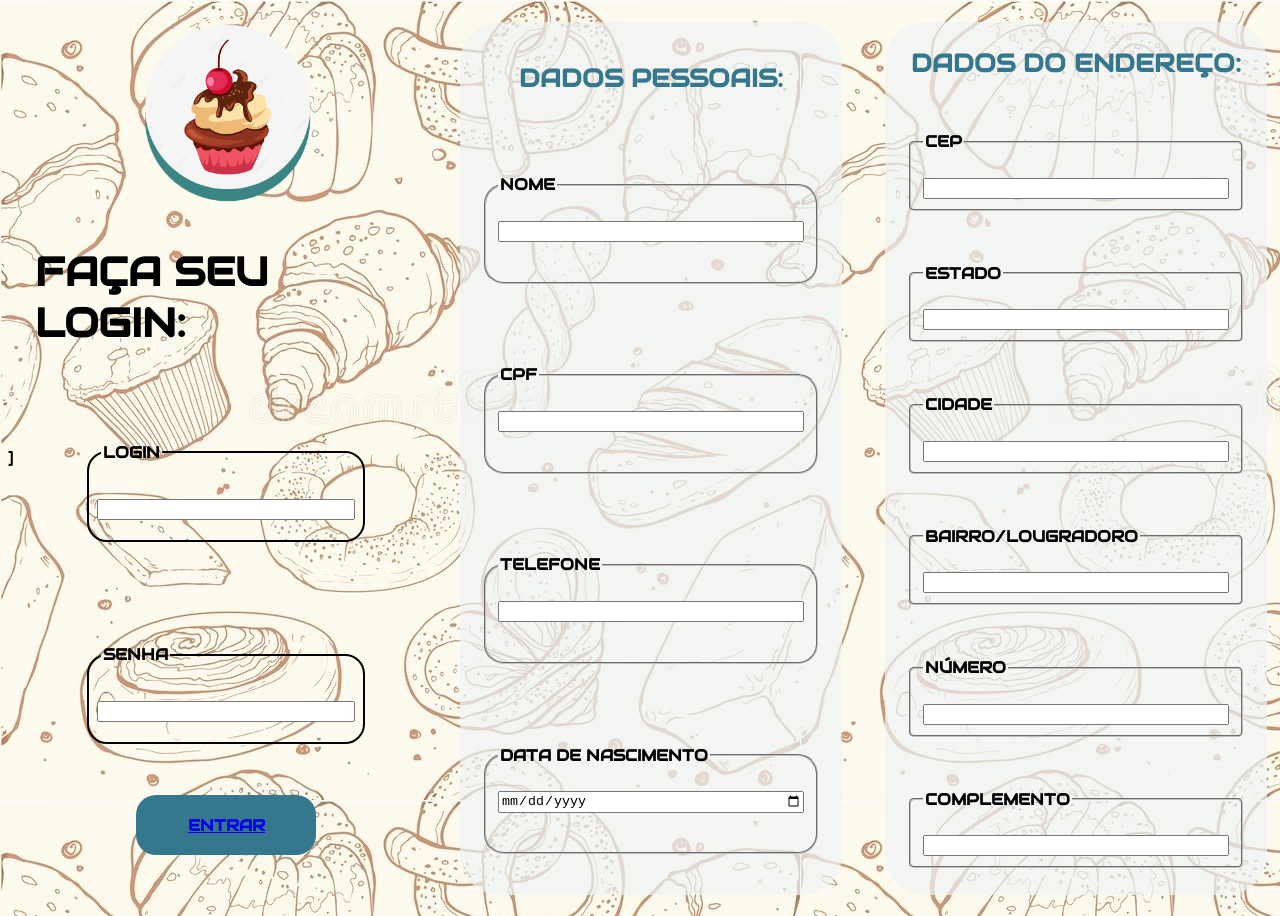
==== paginacadastro.html @ 4525e2b8 "2ª alteração" ====
<!DOCTYPE html>
<html lang="pt-br">
<head>
    <link rel="stylesheet" href="https://fonts.googleapis.com/css?family=Audiowide">
    <meta charset="UTF-8">
    <meta http-equiv="X-UA-Compatible" content="IE=edge">
    <meta name="viewport" content="width=device-width, initial-scale=1.0">
    <title>PAGINACADASTRO</title>]
   
    <link rel="stylesheet" href="estilo_cadastro.css"/>
    
</head>
<body>
    <div class="d1">
      <div class="cadastro">
        <img class="logo" src="novalogo.png"  width="170px" >
        <br> <br> 
        <b class="letrascadastro">FAÇA SEU LOGIN:</b>
        <br> <br>
        <div class="bordacad">
            <fieldset class="fieldset1">
                 <legend><b>LOGIN</b> </legend>
                 <input type="text">
            </fieldset>
            <fieldset class="fieldset1">
                <legend> <b>SENHA</b></legend>
                <input type="text">
            </fieldset>
        </div>
        <div class="botao">
            <a href="páginainicial.html">
                <b>ENTRAR</b>
                </a> 
           
        </div>
    </div>
      <div class="dPessoais">
        <b class="letraspessoais"> DADOS PESSOAIS:</b>
        <fieldset class="fieldset2">
            <legend><b> NOME </b> </legend>
            <input type="text">
       </fieldset>
       <fieldset class="fieldset2">
           <legend> <b>CPF</b></legend>
           <input type="text">
        </fieldset>
        <fieldset class="fieldset2">
           <legend><b>TELEFONE</b> </legend>
            <input type="text">
       </fieldset>
       <fieldset class="fieldset2">
           <legend> <b>DATA DE NASCIMENTO</b></legend>
           <input type="date">
       </fieldset>
      </div>

      <div class="dProfissionais">
        <b class="letraspessoais"> DADOS DO ENDEREÇO:</b>
        <fieldset class="fieldset3">
            <legend><b> CEP </b> </legend>
            <input type="text">
       </fieldset>
       <fieldset class="fieldset3">
           <legend> <b>ESTADO</b></legend>
           <input type="text">
        </fieldset>
        <fieldset class="fieldset3">
           <legend><b>CIDADE</b> </legend>
            <input type="text">
       </fieldset>
       <fieldset class="fieldset3">
           <legend> <b>BAIRRO/LOUGRADORO</b></legend>
           <input type="text">
       </fieldset>
       <fieldset class="fieldset3">
        <legend> <b>NÚMERO</b></legend>
        <input type="number">
    </fieldset>
    <fieldset class="fieldset3">
        <legend> <b>COMPLEMENTO</b></legend>
        <input type="text">
    </fieldset>
      </div>
    </div>
</body>
</html>
---- estilo_cadastro.css ----
body
        {
            font-family: "Audiowide", sans-serif;
            background-image: url("fundo4.jpg");
            width: 100%;
            height: 100vh;
            display: flex;
            flex-direction: row;
            justify-content: space-around;
            justify-items: center;
            align-content: center;
            align-items: center;
            overflow: hidden;
            
        }
        .d1
        {
           
            width: 100%;
            height: 100vh;
            display: flex;
            flex-direction: row;
            justify-content: space-around;
            justify-items: center;
            align-content: center;
            align-items: center;  
        }
        .cadastro
        {

            width: 30%;
            height: 97vh;
            display: flex;
            flex-direction: column;
            align-content: center;
            align-items: center; 
        }
        .bordacad
        {
            width: 80%;
            height: 45vh;
            display: flex;
            flex-direction: column;
            justify-content: space-around;
            justify-items: center;
            align-content: center;
            align-items: center; 
        }
        .letrascadastro
        {
            font-size: 40px;
        }

        .dPessoais
        {
            background: rgba(239, 244, 246, 0.7);
            width: 30%;
            height: 97vh;
            display: flex;
            flex-direction: column;
            justify-content: space-around;
            justify-items: center;
            align-content: center;
            align-items: center; 
            border-radius: 40px;
        }
        .letraspessoais
        {
            font-size: 25px;
            color: rgb(53, 120, 141);
        }

        .dProfissionais
        {
            background: rgba(239, 244, 246, 0.7);
            width: 30%;
            height: 97vh;
            display: flex;
            flex-direction: column;
            justify-content: space-around;
            justify-items: center;
            align-content: center;
            align-items: center; 
            border-radius: 40px;
        }
        .logo
        {
            top: 40px;
        }
        .fieldset1
        {
            width: 250px;
            height: 80px;
            display: flex;
            justify-content: center;
            justify-items: center;
            align-content: center;
            align-items: center; 
            border-radius: 20px;
            flex-direction: column;
            border-style: solid;
            border-color: black;
             
        }
        .fieldset2
        {
            width: 80%;
            height: 90px;
            display: flex;
            justify-content:center;
            justify-items: center;
            align-content: center;
            align-items: center; 
            border-radius: 20px;  
        }
        .fieldset3
        {
            width: 80%;
            height: 60px;
            display: flex;
            justify-content:center;
            justify-items: center;
            align-content: center;
            align-items: center; 
            border-radius: 5px;
             
        }
        .botao
        {
           width: 180px;
           height: 60px;
           background-color: rgb(53, 120, 141);
           display: flex;
           border-radius: 20px;
           justify-content: space-around;
            justify-items: center;
            align-content: center;
            align-items: center; 
            color: white;
            font-weight: bold;
            z-index: 1;
            font-weight: bold;
        }
        input
        {
            width: 100%;
            margin-top: 20px;
        }
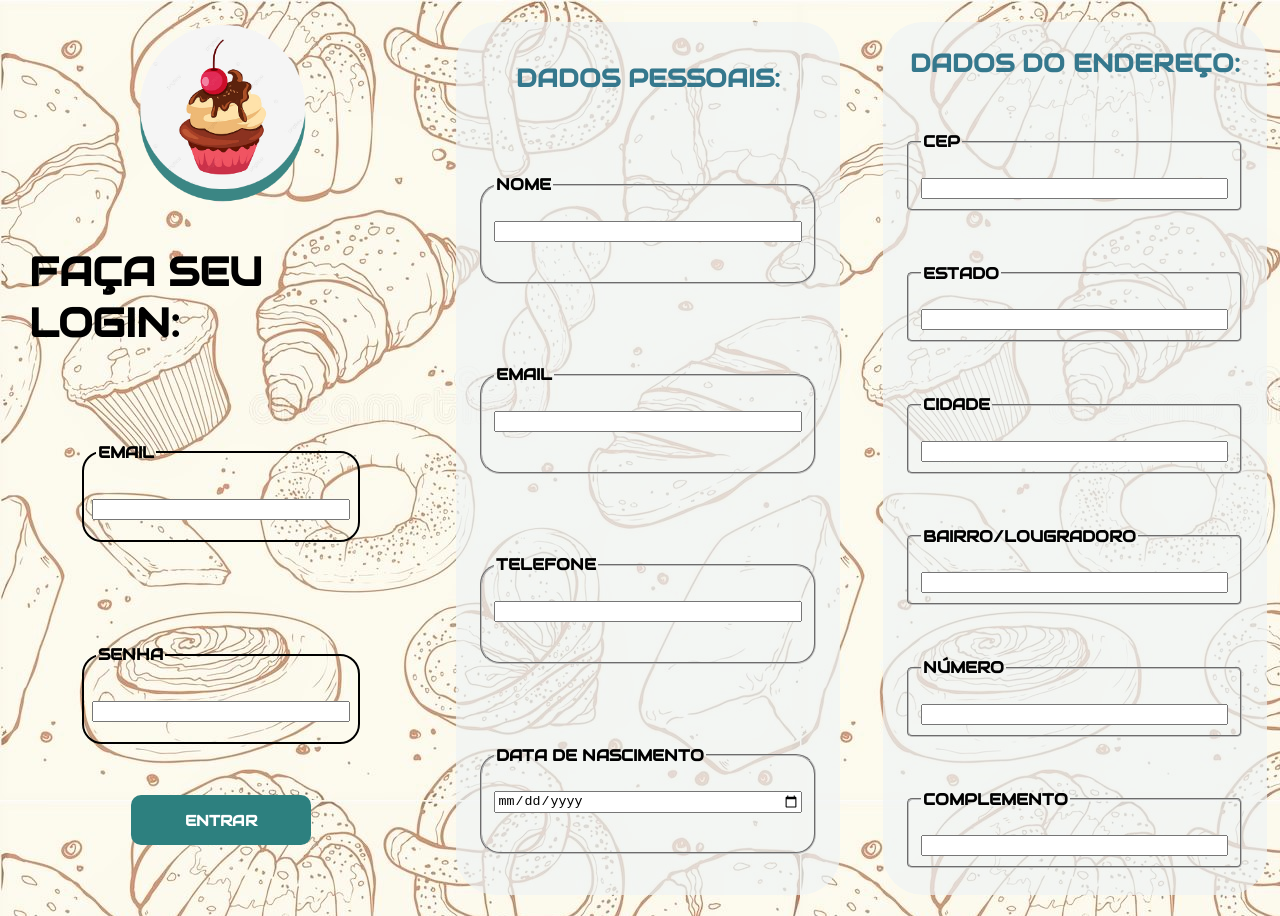
==== commit 2d3a6c6c: "3ª alteração" ====
--- a/paginacadastro.html
+++ b/paginacadastro.html
@@ -5,7 +5,7 @@
     <meta charset="UTF-8">
     <meta http-equiv="X-UA-Compatible" content="IE=edge">
     <meta name="viewport" content="width=device-width, initial-scale=1.0">
-    <title>PAGINACADASTRO</title>]
+    <title>PAGINACADASTRO</title>
    
     <link rel="stylesheet" href="estilo_cadastro.css"/>
     
@@ -19,7 +19,7 @@
         <br> <br>
         <div class="bordacad">
             <fieldset class="fieldset1">
-                 <legend><b>LOGIN</b> </legend>
+                 <legend><b>EMAIL</b> </legend>
                  <input type="text">
             </fieldset>
             <fieldset class="fieldset1">
@@ -28,7 +28,7 @@
             </fieldset>
         </div>
         <div class="botao">
-            <a href="páginainicial.html">
+            <a href="paginainicial.html">
                 <b>ENTRAR</b>
                 </a> 
            
@@ -41,12 +41,12 @@
             <input type="text">
        </fieldset>
        <fieldset class="fieldset2">
-           <legend> <b>CPF</b></legend>
+           <legend> <b>EMAIL</b></legend>
            <input type="text">
         </fieldset>
         <fieldset class="fieldset2">
            <legend><b>TELEFONE</b> </legend>
-            <input type="text">
+            <input type="number" id="telefone" name="telefone">
        </fieldset>
        <fieldset class="fieldset2">
            <legend> <b>DATA DE NASCIMENTO</b></legend>
@@ -58,7 +58,7 @@
         <b class="letraspessoais"> DADOS DO ENDEREÇO:</b>
         <fieldset class="fieldset3">
             <legend><b> CEP </b> </legend>
-            <input type="text">
+            <input type="number" id="telefone" name="telefone">
        </fieldset>
        <fieldset class="fieldset3">
            <legend> <b>ESTADO</b></legend>
--- a/estilo_cadastro.css
+++ b/estilo_cadastro.css
@@ -127,20 +127,23 @@
         }
         .botao
         {
-           width: 180px;
-           height: 60px;
-           background-color: rgb(53, 120, 141);
-           display: flex;
-           border-radius: 20px;
-           justify-content: space-around;
-            justify-items: center;
-            align-content: center;
-            align-items: center; 
+        background-color: rgb(45, 128, 127);
+        width: 180px;
+        height: 50px;
+        border-radius: 10px;
+        font-size: 15px;
+        display: flex;
+        justify-content:center;
+        justify-items: center;
+        align-content: center;
+        align-items: center;
+        }
+        a
+        {
+            text-decoration: none;
             color: white;
-            font-weight: bold;
-            z-index: 1;
-            font-weight: bold;
         }
+
         input
         {
             width: 100%;
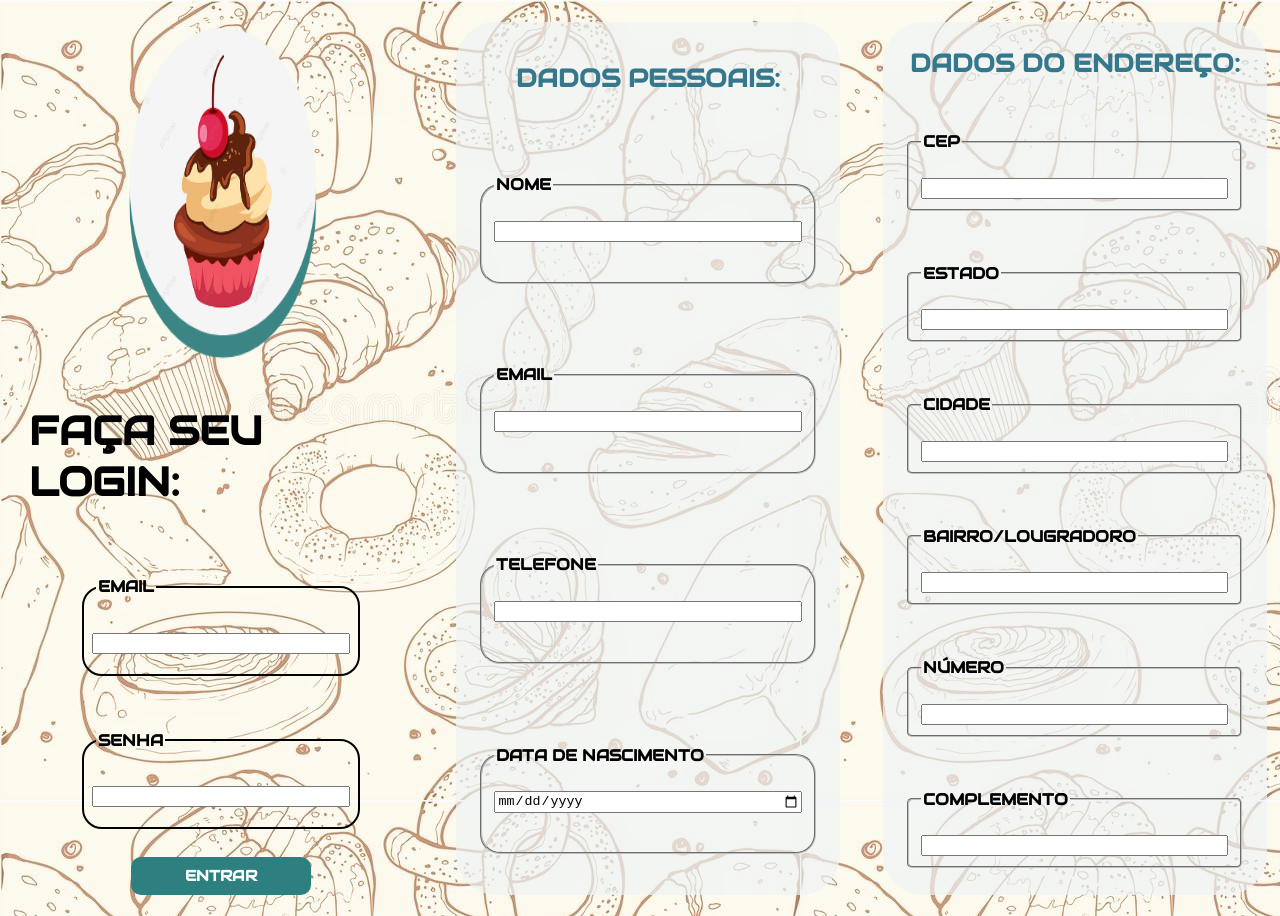
==== commit 2bd28204: "alteração" ====
--- a/paginacadastro.html
+++ b/paginacadastro.html
@@ -24,7 +24,7 @@
             </fieldset>
             <fieldset class="fieldset1">
                 <legend> <b>SENHA</b></legend>
-                <input type="text">
+                <input type="password">
             </fieldset>
         </div>
         <div class="botao">
@@ -46,14 +46,13 @@
         </fieldset>
         <fieldset class="fieldset2">
            <legend><b>TELEFONE</b> </legend>
-            <input type="number" id="telefone" name="telefone">
+            <input type="number" id="telefone" name="telefone"> 
        </fieldset>
        <fieldset class="fieldset2">
            <legend> <b>DATA DE NASCIMENTO</b></legend>
            <input type="date">
        </fieldset>
       </div>
-
       <div class="dProfissionais">
         <b class="letraspessoais"> DADOS DO ENDEREÇO:</b>
         <fieldset class="fieldset3">
--- a/estilo_cadastro.css
+++ b/estilo_cadastro.css
@@ -86,6 +86,8 @@
         .logo
         {
             top: 40px;
+            width: 50%;
+            height: 50vh;
         }
         .fieldset1
         {
@@ -101,7 +103,7 @@
             border-style: solid;
             border-color: black;
              
-        }
+        } 
         .fieldset2
         {
             width: 80%;
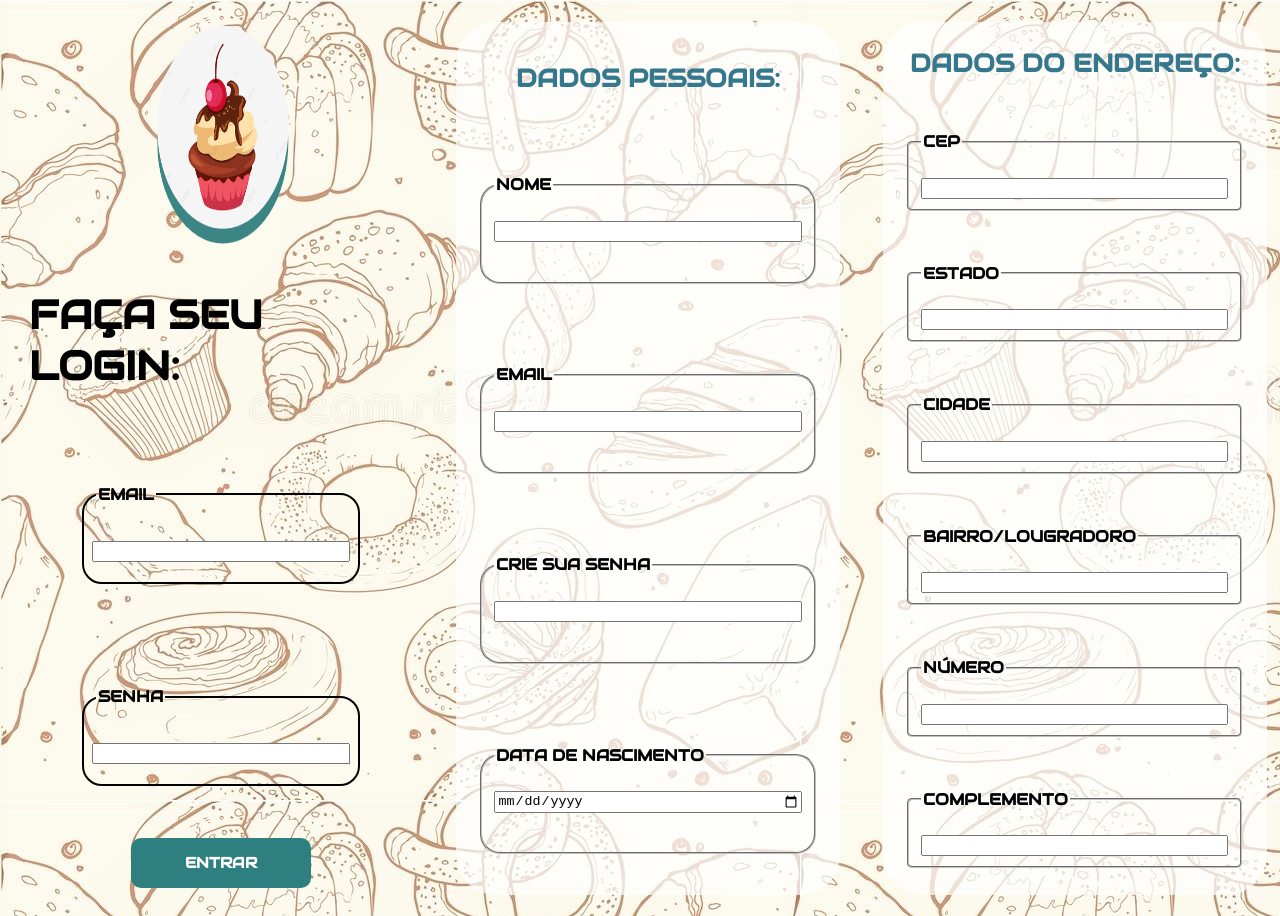
==== commit b4dafa90: "alteraçaosocorro" ====
--- a/paginacadastro.html
+++ b/paginacadastro.html
@@ -45,8 +45,8 @@
            <input type="text">
         </fieldset>
         <fieldset class="fieldset2">
-           <legend><b>TELEFONE</b> </legend>
-            <input type="number" id="telefone" name="telefone"> 
+           <legend><b>CRIE SUA SENHA</b> </legend>
+            <input type="text" name="senha"> 
        </fieldset>
        <fieldset class="fieldset2">
            <legend> <b>DATA DE NASCIMENTO</b></legend>
@@ -73,7 +73,7 @@
        </fieldset>
        <fieldset class="fieldset3">
         <legend> <b>NÚMERO</b></legend>
-        <input type="number">
+        <input type="text">
     </fieldset>
     <fieldset class="fieldset3">
         <legend> <b>COMPLEMENTO</b></legend>
--- a/estilo_cadastro.css
+++ b/estilo_cadastro.css
@@ -53,7 +53,7 @@
 
         .dPessoais
         {
-            background: rgba(239, 244, 246, 0.7);
+            background:rgba(255, 255, 255, 0.7);
             width: 30%;
             height: 97vh;
             display: flex;
@@ -72,7 +72,7 @@
 
         .dProfissionais
         {
-            background: rgba(239, 244, 246, 0.7);
+            background:rgba(255, 255, 255, 0.7);
             width: 30%;
             height: 97vh;
             display: flex;
@@ -86,8 +86,8 @@
         .logo
         {
             top: 40px;
-            width: 50%;
-            height: 50vh;
+            width: 35%;
+            height: 25vh;
         }
         .fieldset1
         {
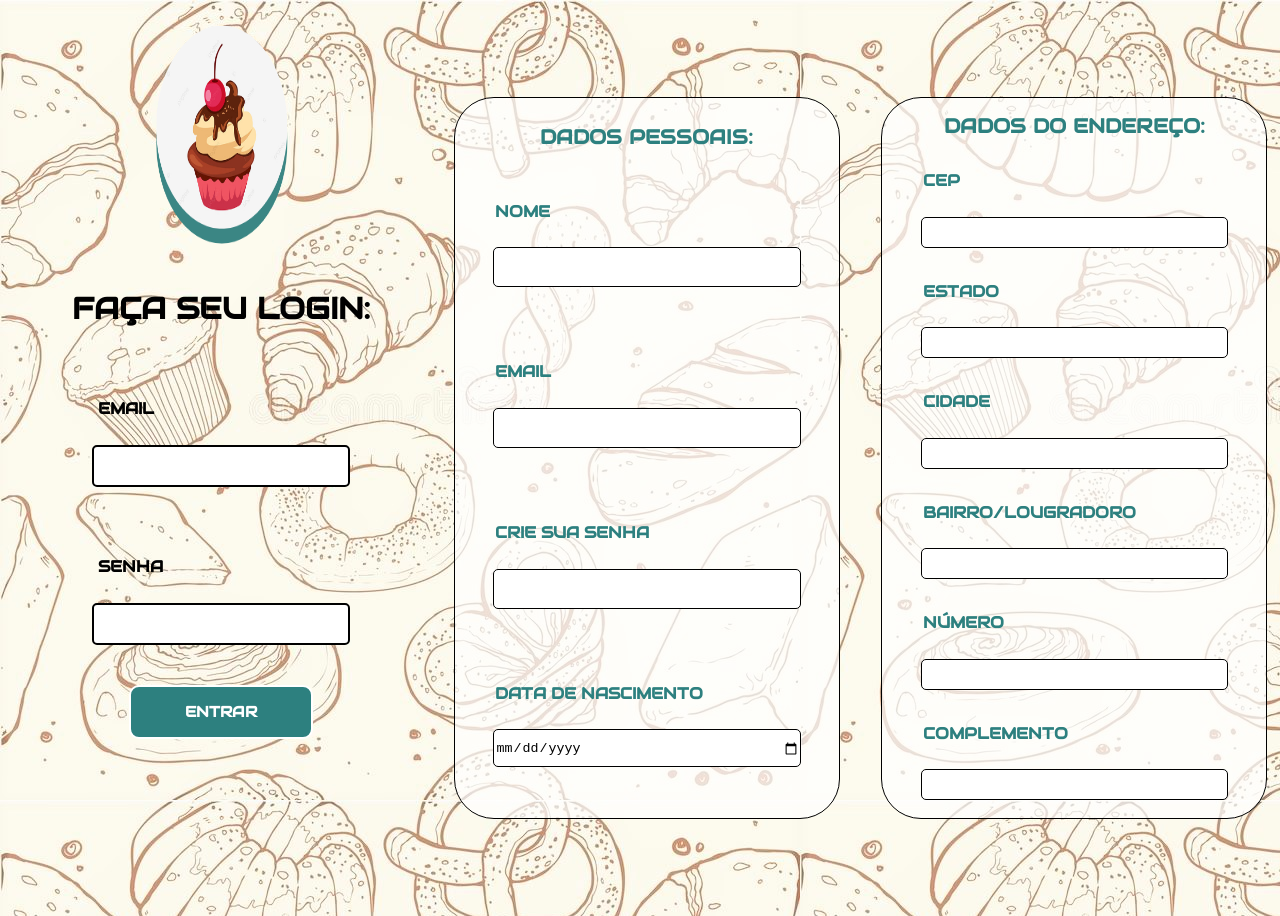
==== commit abffe16b: "alterar" ====
--- a/paginacadastro.html
+++ b/paginacadastro.html
@@ -1,6 +1,8 @@
 <!DOCTYPE html>
 <html lang="pt-br">
 <head>
+    <link rel="Website Icon" type="png"
+     href="minilogo1.png">
     <link rel="stylesheet" href="https://fonts.googleapis.com/css?family=Audiowide">
     <meta charset="UTF-8">
     <meta http-equiv="X-UA-Compatible" content="IE=edge">
@@ -20,11 +22,11 @@
         <div class="bordacad">
             <fieldset class="fieldset1">
                  <legend><b>EMAIL</b> </legend>
-                 <input type="text">
+                 <input class="caixa" type="text">
             </fieldset>
             <fieldset class="fieldset1">
                 <legend> <b>SENHA</b></legend>
-                <input type="password">
+                <input class="caixa" type="password">
             </fieldset>
         </div>
         <div class="botao">
@@ -38,46 +40,46 @@
         <b class="letraspessoais"> DADOS PESSOAIS:</b>
         <fieldset class="fieldset2">
             <legend><b> NOME </b> </legend>
-            <input type="text">
+            <input class="caixa2" type="text">
        </fieldset>
        <fieldset class="fieldset2">
            <legend> <b>EMAIL</b></legend>
-           <input type="text">
+           <input class="caixa2" type="text">
         </fieldset>
         <fieldset class="fieldset2">
-           <legend><b>CRIE SUA SENHA</b> </legend>
-            <input type="text" name="senha"> 
+           <legend><b>CRIE SUA SENHA</b></legend>
+            <input class="caixa2" type="text" name="senha"> 
        </fieldset>
        <fieldset class="fieldset2">
            <legend> <b>DATA DE NASCIMENTO</b></legend>
-           <input type="date">
+           <input class="caixa2" type="date">
        </fieldset>
       </div>
       <div class="dProfissionais">
         <b class="letraspessoais"> DADOS DO ENDEREÇO:</b>
         <fieldset class="fieldset3">
             <legend><b> CEP </b> </legend>
-            <input type="number" id="telefone" name="telefone">
+            <input class="caixa3" type="number" id="telefone" name="telefone">
        </fieldset>
        <fieldset class="fieldset3">
            <legend> <b>ESTADO</b></legend>
-           <input type="text">
+           <input class="caixa3" type="text">
         </fieldset>
         <fieldset class="fieldset3">
            <legend><b>CIDADE</b> </legend>
-            <input type="text">
+            <input class="caixa3" type="text">
        </fieldset>
        <fieldset class="fieldset3">
            <legend> <b>BAIRRO/LOUGRADORO</b></legend>
-           <input type="text">
+           <input class="caixa3" type="text">
        </fieldset>
        <fieldset class="fieldset3">
         <legend> <b>NÚMERO</b></legend>
-        <input type="text">
+        <input class="caixa3" type="text">
     </fieldset>
     <fieldset class="fieldset3">
         <legend> <b>COMPLEMENTO</b></legend>
-        <input type="text">
+        <input class="caixa3" type="text">
     </fieldset>
       </div>
     </div>
--- a/estilo_cadastro.css
+++ b/estilo_cadastro.css
@@ -38,7 +38,7 @@
         .bordacad
         {
             width: 80%;
-            height: 45vh;
+            height: 35vh;
             display: flex;
             flex-direction: column;
             justify-content: space-around;
@@ -48,14 +48,14 @@
         }
         .letrascadastro
         {
-            font-size: 40px;
+            font-size: 30px;
         }
 
         .dPessoais
         {
             background:rgba(255, 255, 255, 0.7);
             width: 30%;
-            height: 97vh;
+            height: 80vh;
             display: flex;
             flex-direction: column;
             justify-content: space-around;
@@ -63,18 +63,21 @@
             align-content: center;
             align-items: center; 
             border-radius: 40px;
+            border-color: rgb(0, 0, 0);
+            border-width: 1px;
+            border-style: solid;
         }
         .letraspessoais
         {
-            font-size: 25px;
-            color: rgb(53, 120, 141);
+            font-size: 20px;
+            color: rgb(45, 128, 127);
         }
 
         .dProfissionais
         {
             background:rgba(255, 255, 255, 0.7);
             width: 30%;
-            height: 97vh;
+            height: 80vh;
             display: flex;
             flex-direction: column;
             justify-content: space-around;
@@ -82,6 +85,9 @@
             align-content: center;
             align-items: center; 
             border-radius: 40px;
+            border-color: rgb(0, 0, 0);
+            border-width: 1px;
+            border-style: solid;
         }
         .logo
         {
@@ -102,6 +108,7 @@
             flex-direction: column;
             border-style: solid;
             border-color: black;
+            border-color: transparent;
              
         } 
         .fieldset2
@@ -113,7 +120,9 @@
             justify-items: center;
             align-content: center;
             align-items: center; 
-            border-radius: 20px;  
+            border-radius: 20px; 
+            border-color: transparent; 
+            color: rgb(45, 128, 127);
         }
         .fieldset3
         {
@@ -125,7 +134,8 @@
             align-content: center;
             align-items: center; 
             border-radius: 5px;
-             
+            border-color: transparent;   
+            color: rgb(45, 128, 127);
         }
         .botao
         {
@@ -139,6 +149,9 @@
         justify-items: center;
         align-content: center;
         align-items: center;
+        border-color: white;
+        border-style: solid;
+        border-width: 2px;
         }
         a
         {
@@ -150,4 +163,30 @@
         {
             width: 100%;
             margin-top: 20px;
-        }+        }
+        .caixa
+        {
+            width: 100%;
+            height: 4vh;
+            border-color:rgb(0, 0, 0);
+            border-style: solid;
+            border-radius: 5px;
+        }
+        .caixa2
+        {
+            width: 100%;
+            height: 4vh;
+            border-color:rgb(0, 0, 0);
+            border-style: solid;
+            border-radius: 5px;
+            border-width: 1px;
+        }  
+        .caixa3
+        {
+            width: 100%;
+            height: 3vh;
+            border-color:rgb(0, 0, 0);
+            border-style: solid;
+            border-radius: 5px;
+            border-width: 1px;
+        }       
